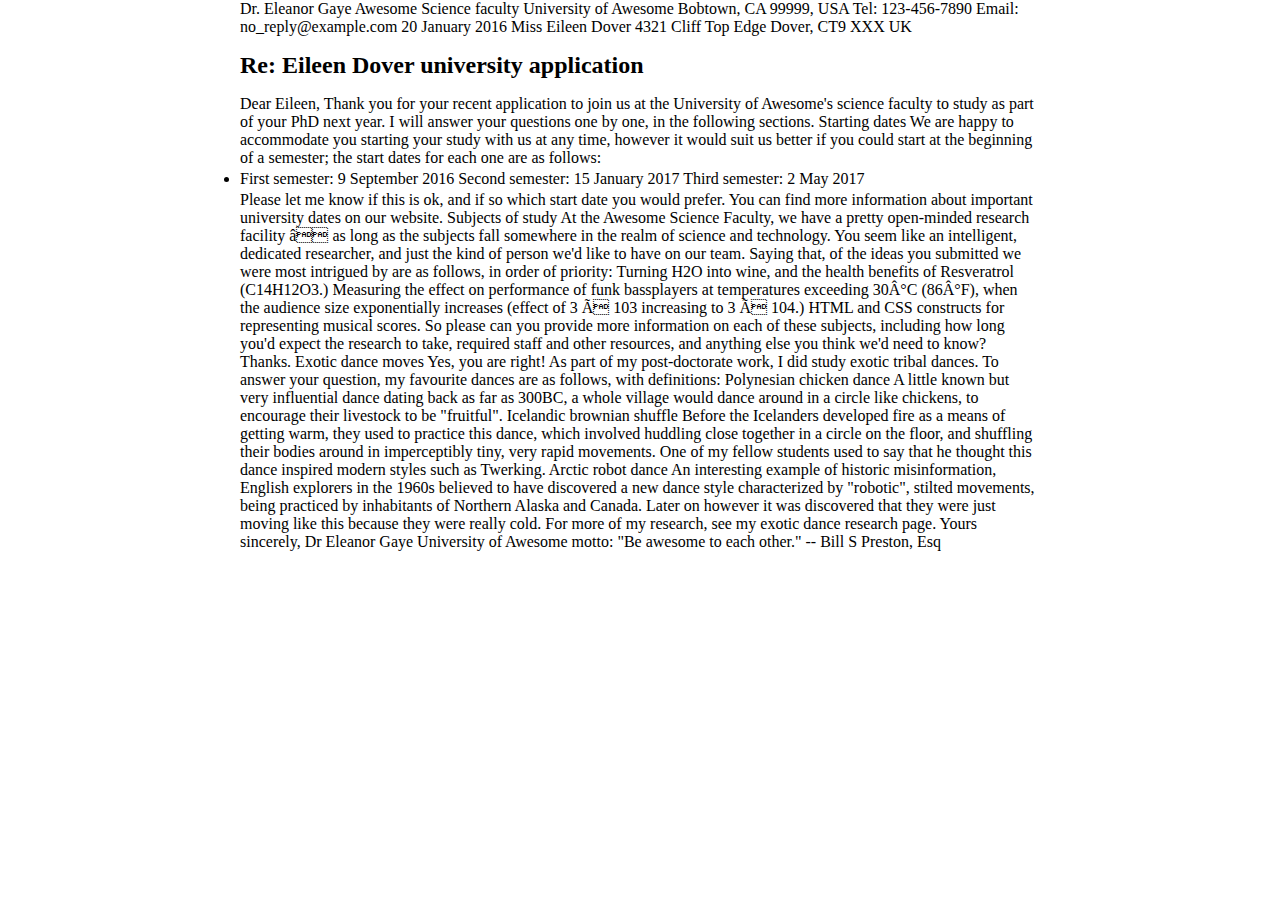
==== letter-markup/index.html @ 76524112 "testing lists" ====
<!DOCTYPE html>
<html lang="en">
    <head>
        <meta charset="UTF-8" />
        <meta name="viewport" content="width=device-width, initial-scale=1.0">
        <meta name="author" content="James Sherin">
        <title>Awesome science application correspondance</title>
            <style>
                html {
                    font-size:16px;
                }
                body {
                    max-width:800px;
                    margin: 0 auto;
                }
                .sender-column {
                    text-align: right;
                }
                h1 {
                    font-size: 1.5rem;
                }
                h2 {
                    font-size: 1.3rem;
                }
                p,ul,ol,dl,address {
                    font-size: 1.1rem;
                }
                p, li, dd, dt, address {
                    line-height: 1.5;
                }
                address {
                    font-style:normal;
                    margin:1rem 0;
                }
                
            </style>
    </head>
    <body>
    
Dr. Eleanor Gaye
Awesome Science faculty
University of Awesome
Bobtown, CA 99999,
USA
Tel: 123-456-7890
Email: no_reply@example.com

20 January 2016

Miss Eileen Dover
4321 Cliff Top Edge
Dover, CT9 XXX
UK


<h1>Re: Eileen Dover university application</h1>

Dear Eileen,

Thank you for your recent application to join us at the University of
Awesome's science faculty to study as part of your PhD next year. I will
answer your questions one by one, in the following sections.

Starting dates

We are happy to accommodate you starting your study with us at any time,
however it would suit us better if you could start at the beginning of a
semester; the start dates for each one are as follows:

<li>
First semester: 9 September 2016
Second semester: 15 January 2017
Third semester: 2 May 2017
</li>

Please let me know if this is ok, and if so which start date you would
prefer.

You can find more information about important university dates on our
website.


Subjects of study

At the Awesome Science Faculty, we have a pretty open-minded research
facility â as long as the subjects fall somewhere in the realm of
science and technology. You seem like an intelligent, dedicated
researcher, and just the kind of person we'd like to have on our team.
Saying that, of the ideas you submitted we were most intrigued by are as
follows, in order of priority:

Turning H2O into wine, and the health benefits of Resveratrol (C14H12O3.)
Measuring the effect on performance of funk bassplayers at temperatures
exceeding 30Â°C (86Â°F), when the audience size exponentially increases
(effect of 3 Ã 103 increasing to 3 Ã 104.)

HTML and CSS constructs for representing musical scores.

So please can you provide more information on each of these subjects,
including how long you'd expect the research to take, required staff and
other resources, and anything else you think we'd need to know? Thanks.


Exotic dance moves

Yes, you are right! As part of my post-doctorate work, I did study exotic
tribal dances. To answer your question, my favourite dances are as
follows, with definitions:

Polynesian chicken dance
A little known but very influential dance dating back as far as 300BC, a
whole village would dance around in a circle like chickens, to encourage
their livestock to be "fruitful".
Icelandic brownian shuffle
Before the Icelanders developed fire as a means of getting warm, they used
to practice this dance, which involved huddling close together in a circle
on the floor, and shuffling their bodies around in imperceptibly tiny,
very rapid movements. One of my fellow students used to say that he
thought this dance inspired modern styles such as Twerking.
Arctic robot dance
An interesting example of historic misinformation, English explorers in
the 1960s believed to have discovered a new dance style characterized by
"robotic", stilted movements, being practiced by inhabitants of Northern
Alaska and Canada. Later on however it was discovered that they were just
moving like this because they were really cold.

For more of my research, see my exotic dance research page.

Yours sincerely,
Dr Eleanor Gaye

University of Awesome motto: "Be awesome to each other." -- Bill S
Preston, Esq

    </body>
</html>
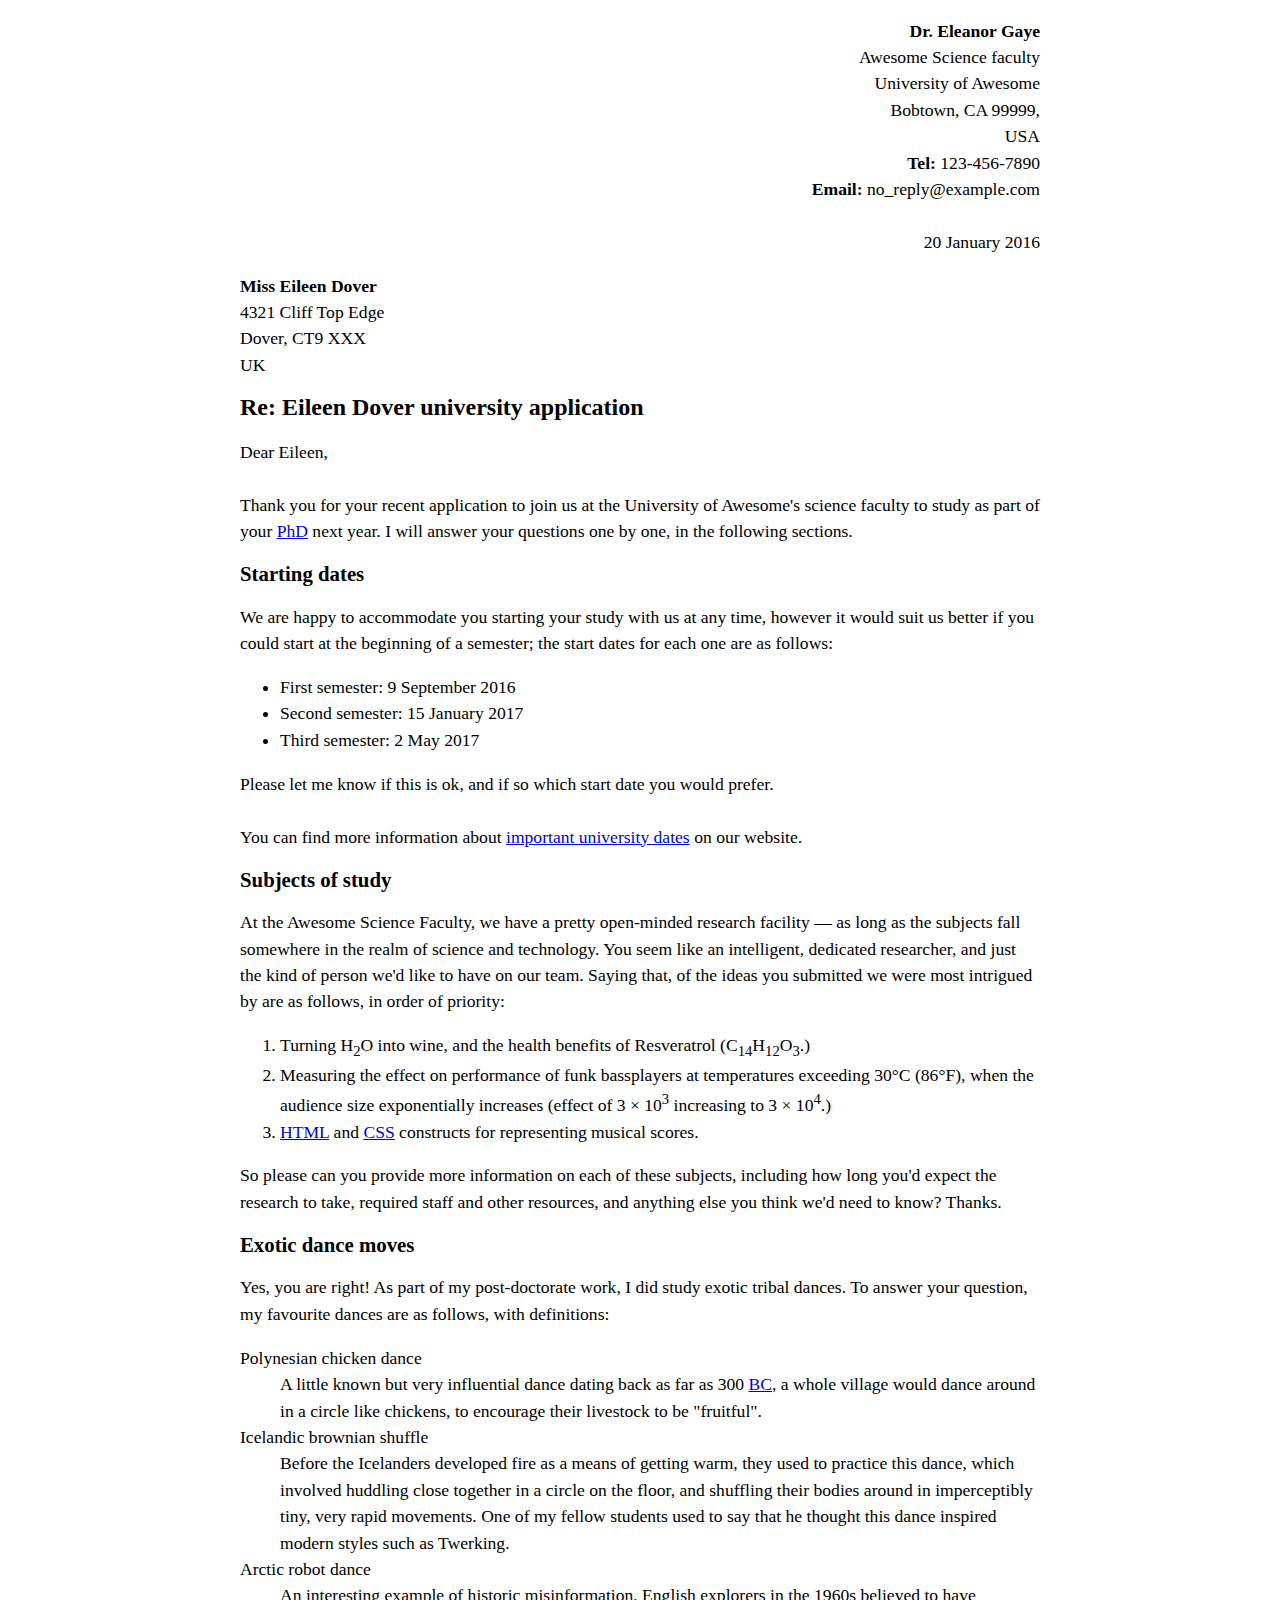
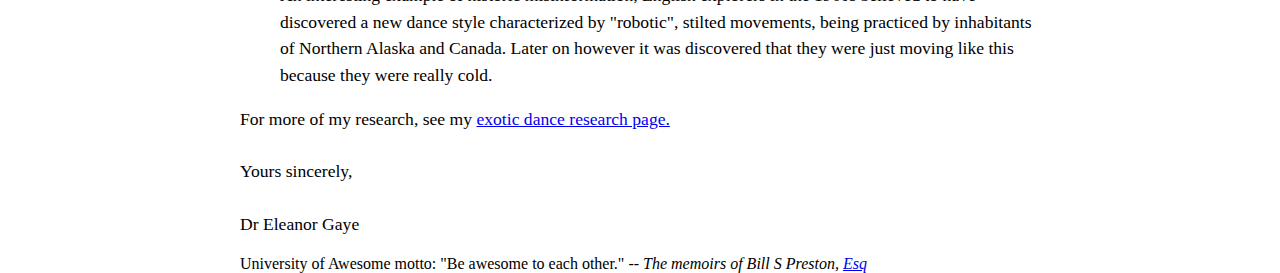
==== commit 6ef39360: "Skills Check 2" ====
--- a/letter-markup/index.html
+++ b/letter-markup/index.html
@@ -36,101 +36,105 @@
             </style>
     </head>
     <body>
-    
-Dr. Eleanor Gaye
-Awesome Science faculty
-University of Awesome
-Bobtown, CA 99999,
-USA
-Tel: 123-456-7890
-Email: no_reply@example.com
+   <p class="sender-column">
+<strong>Dr. Eleanor Gaye</strong><br>
+Awesome Science faculty<br>
+University of Awesome<br>
+Bobtown, CA 99999,<br>
+USA<br>
+<strong>Tel:</strong> 123-456-7890<br>
+<strong>Email:</strong> no_reply@example.com<br>
+<br>
+<date>20 January 2016</date>
+   </p> 
 
-20 January 2016
-
-Miss Eileen Dover
-4321 Cliff Top Edge
-Dover, CT9 XXX
-UK
-
+<address>
+<strong>Miss Eileen Dover</strong><br>
+4321 Cliff Top Edge<br>
+Dover, CT9 XXX<br>
+UK<br>
+</address>
 
 <h1>Re: Eileen Dover university application</h1>
 
-Dear Eileen,
+<p>Dear Eileen,<br>
+<br>
+Thank you for your recent application to join us at the University of
+Awesome's science faculty to study as part of your <a href="#" title="Doctor of Philosophy
+">PhD</a> next year. I will
+answer your questions one by one, in the following sections.<br>
+</p>
+<h2>Starting dates<br></h2>
 
-Thank you for your recent application to join us at the University of
-Awesome's science faculty to study as part of your PhD next year. I will
-answer your questions one by one, in the following sections.
+<p>We are happy to accommodate you starting your study with us at any time,
+however it would suit us better if you could start at the beginning of a
+semester; the start dates for each one are as follows:<br></p>
+<ul>
+<li>First semester: <date>9 September 2016</date></li>
+<li>Second semester: <date>15 January 2017</date></li>
+<li>Third semester: <date>2 May 2017</date></li>
+</ul>
+<p>Please let me know if this is ok, and if so which start date you would
+prefer.<br>
+<br>
+You can find more information about <a href="example.com">important university dates</a> on our
+website.<br>
+</p>
+<h2>Subjects of study<br></h2>
 
-Starting dates
-
-We are happy to accommodate you starting your study with us at any time,
-however it would suit us better if you could start at the beginning of a
-semester; the start dates for each one are as follows:
-
-<li>
-First semester: 9 September 2016
-Second semester: 15 January 2017
-Third semester: 2 May 2017
-</li>
-
-Please let me know if this is ok, and if so which start date you would
-prefer.
-
-You can find more information about important university dates on our
-website.
-
-
-Subjects of study
-
-At the Awesome Science Faculty, we have a pretty open-minded research
-facility â as long as the subjects fall somewhere in the realm of
+<p>At the Awesome Science Faculty, we have a pretty open-minded research
+facility &mdash; as long as the subjects fall somewhere in the realm of
 science and technology. You seem like an intelligent, dedicated
 researcher, and just the kind of person we'd like to have on our team.
 Saying that, of the ideas you submitted we were most intrigued by are as
-follows, in order of priority:
-
-Turning H2O into wine, and the health benefits of Resveratrol (C14H12O3.)
-Measuring the effect on performance of funk bassplayers at temperatures
-exceeding 30Â°C (86Â°F), when the audience size exponentially increases
-(effect of 3 Ã 103 increasing to 3 Ã 104.)
-
-HTML and CSS constructs for representing musical scores.
-
+follows, in order of priority:<br>
+</p>
+<ol type="1">
+<li>Turning H<sub>2</sub>O into wine, and the health benefits of Resveratrol (C<sub>14</sub>H<sub>12</sub>O<sub>3</sub>.)</li>
+<li>Measuring the effect on performance of funk bassplayers at temperatures
+exceeding 30&deg;C (86&deg;F), when the audience size exponentially increases
+(effect of 3 &times; 10<sup>3</sup> increasing to 3 &times; 10<sup>4</sup>.)</li>
+<li> <a href="#" title="Hypertext Markup Language">HTML</a> and <a href="#" title="Cascading Style Sheets">CSS</a> constructs for representing musical scores.</li>
+</ol>
+<p>
 So please can you provide more information on each of these subjects,
 including how long you'd expect the research to take, required staff and
-other resources, and anything else you think we'd need to know? Thanks.
-
-
-Exotic dance moves
-
+other resources, and anything else you think we'd need to know? Thanks.<br>
+</p>
+<h2>Exotic dance moves</h2>
+<p>
 Yes, you are right! As part of my post-doctorate work, I did study exotic
 tribal dances. To answer your question, my favourite dances are as
-follows, with definitions:
+follows, with definitions:<br>
+<dl>
+<dt>Polynesian chicken dance</dt>
 
-Polynesian chicken dance
-A little known but very influential dance dating back as far as 300BC, a
+<dd>A little known but very influential dance dating back as far as 300 <a href="#" title="Before Christ">BC</a>, a
 whole village would dance around in a circle like chickens, to encourage
-their livestock to be "fruitful".
-Icelandic brownian shuffle
-Before the Icelanders developed fire as a means of getting warm, they used
+their livestock to be "fruitful".</d>
+<dt>Icelandic brownian shuffle</dt>
+
+<dd>Before the Icelanders developed fire as a means of getting warm, they used
 to practice this dance, which involved huddling close together in a circle
 on the floor, and shuffling their bodies around in imperceptibly tiny,
 very rapid movements. One of my fellow students used to say that he
-thought this dance inspired modern styles such as Twerking.
-Arctic robot dance
-An interesting example of historic misinformation, English explorers in
+thought this dance inspired modern styles such as Twerking.</dd>
+<dt>Arctic robot dance</dt>
+
+<dd>An interesting example of historic misinformation, English explorers in
 the 1960s believed to have discovered a new dance style characterized by
 "robotic", stilted movements, being practiced by inhabitants of Northern
 Alaska and Canada. Later on however it was discovered that they were just
-moving like this because they were really cold.
-
-For more of my research, see my exotic dance research page.
-
-Yours sincerely,
+moving like this because they were really cold.</dd></p>
+</dl>
+<p>
+For more of my research, see my <a href="example.com">exotic dance research page.</a><br>
+<br>
+Yours sincerely,<br><br>
 Dr Eleanor Gaye
-
-University of Awesome motto: "Be awesome to each other." -- Bill S
-Preston, Esq
+</p>
+University of Awesome motto: "Be awesome to each other." -- <em>The memoirs of Bill S
+Preston, <a href="#" title="Esquire">Esq</a></em><br>
 
     </body>
 </html>